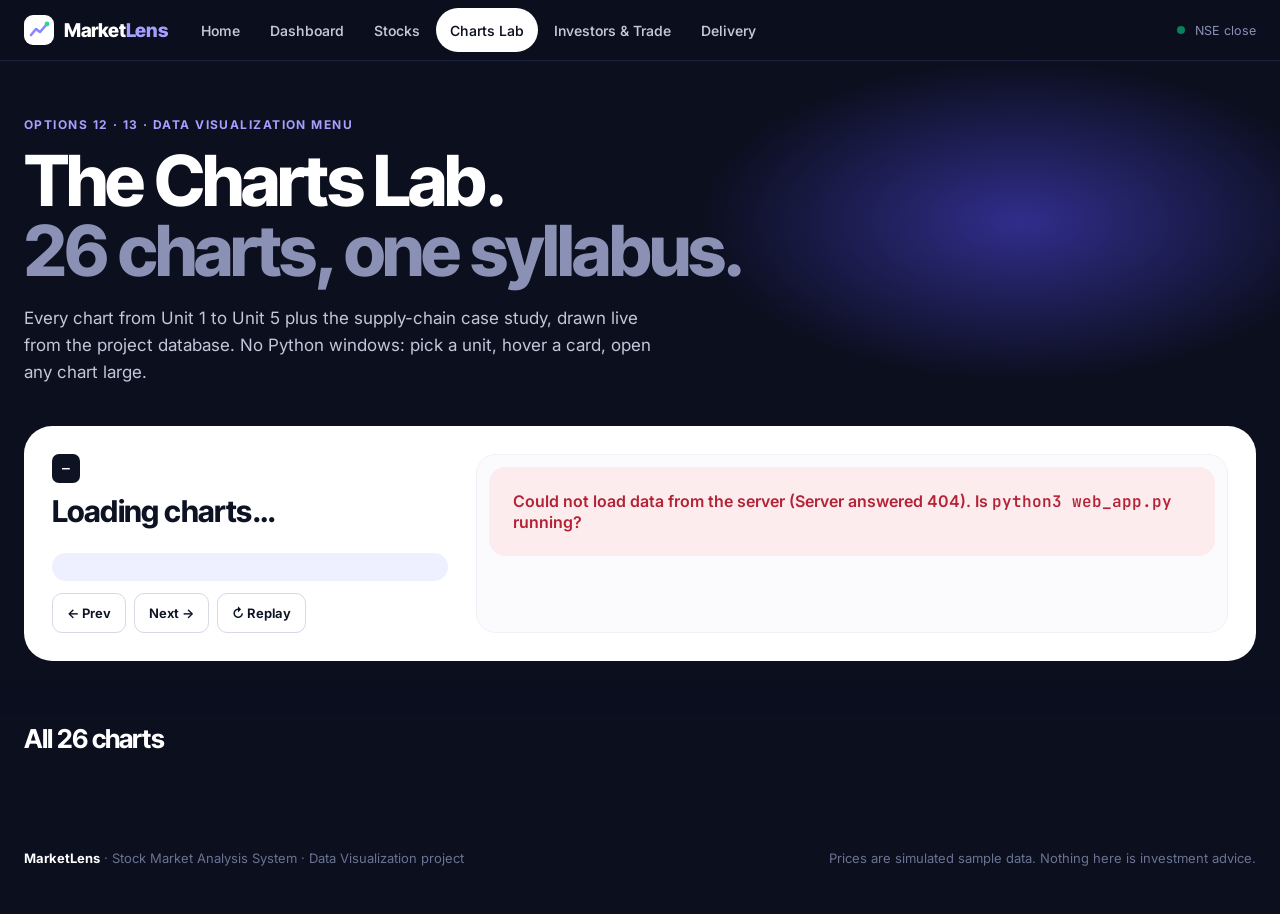
==== web/charts.html @ 758b6175 "Add MarketLens website with all 26 charts in the browser Start it with `python3 main.py --web` or me" ====
<!doctype html>
<html lang="en">
<head>
<meta charset="utf-8">
<meta name="viewport" content="width=device-width, initial-scale=1">
<title>Charts Lab · MarketLens</title>
<link rel="preconnect" href="https://fonts.googleapis.com">
<link href="https://fonts.googleapis.com/css2?family=Inter+Tight:wght@500;600;700;800&family=Inter:wght@400;500;600;700&family=JetBrains+Mono:wght@500;600;700&display=swap" rel="stylesheet">
<link rel="stylesheet" href="assets/style.css">
<style>
.ccard { background: #FFFFFF; color: var(--ink); border-radius: 22px; padding: 20px; display: flex; flex-direction: column; gap: 10px; transition: transform .35s cubic-bezier(.2,.8,.2,1), box-shadow .35s; animation: up .7s cubic-bezier(.2,.8,.2,1) both; }
.ccard:hover { transform: translateY(-5px); box-shadow: 0 30px 60px -30px rgba(139,133,255,.55); }
.ccard h3 { font-size: 18px; line-height: 1.25; font-weight: 700; letter-spacing: -.01em; }
.plot { background: #FBFBFE; border: 1px solid #F0F1F6; border-radius: 16px; padding: 6px; }
.note { display: flex; gap: 8px; align-items: flex-start; font-size: 13px; line-height: 1.45; color: #312E81; background: #F3F3FF; border-radius: 12px; padding: 10px 12px; }
.num { background: #0E1324; color: #FFF; font-size: 12px; font-weight: 700; padding: 4px 8px; border-radius: 7px; }
.tabs { position: sticky; top: 61px; z-index: 5; background: rgba(11,15,30,.9); backdrop-filter: blur(12px); padding-top: 18px; padding-bottom: 16px; }
.glow { position: absolute; right: -60px; top: 0; width: 640px; max-width: 70%; pointer-events: none; animation: glow 5s ease-in-out infinite; }
@media (max-width: 900px) { .tabs { position: static; } }
</style>
</head>
<body class="dark">
<main>
  <section class="wrap night" style="padding-top:56px;padding-bottom:20px;position:relative;overflow-x:clip">
    <svg class="glow" viewBox="0 0 600 300" aria-hidden="true"><defs><radialGradient id="hg" cx=".5" cy=".5" r=".5"><stop offset="0" stop-color="#4F46E5" stop-opacity=".55"></stop><stop offset="1" stop-color="#4F46E5" stop-opacity="0"></stop></radialGradient></defs><ellipse cx="300" cy="150" rx="300" ry="150" fill="url(#hg)"></ellipse></svg>
    <div style="position:relative">
      <div class="eyebrow">OPTIONS 12 · 13 · DATA VISUALIZATION MENU</div>
      <h1 class="anim-up" style="font-size:clamp(40px,5.5vw,72px);letter-spacing:-.04em;line-height:1;margin-top:14px;font-weight:760">The Charts Lab.<br><span style="color:#8A91B5">26 charts, one syllabus.</span></h1>
      <p style="color:#C3C8D8;font-size:17px;line-height:1.6;max-width:640px;margin:18px 0 0">Every chart from Unit 1 to Unit 5 plus the supply-chain case study, drawn live from the project database. No Python windows: pick a unit, hover a card, open any chart large.</p>
    </div>
  </section>

  <section class="wrap" id="spot" style="padding-top:20px;scroll-margin-top:70px">
    <div style="background:#FFF;color:#0E1324;border-radius:28px;padding:28px;display:flex;flex-wrap:wrap;gap:28px">
      <div style="flex:1 1 300px;min-width:0;display:flex;flex-direction:column;gap:12px">
        <div style="display:flex;align-items:center;gap:10px"><span class="num mono" id="sp-num" style="font-size:13px;padding:6px 10px">—</span><span class="eyebrow" id="sp-unit" style="color:#4F46E5"></span></div>
        <h2 id="sp-title" style="font-size:30px;line-height:1.12;font-weight:720;letter-spacing:-.02em">Loading charts…</h2>
        <p id="sp-desc" style="color:#4A5266;font-size:15px;line-height:1.6;margin:0"></p>
        <div id="sp-ins" style="background:#EEF0FF;border-radius:14px;padding:14px 16px;font-size:14px;line-height:1.5;color:#312E81"></div>
        <div style="display:flex;flex-wrap:wrap;gap:8px;margin-top:auto;align-items:center">
          <button type="button" class="btn ghost small" id="prev" aria-label="Previous chart">← Prev</button>
          <button type="button" class="btn ghost small" id="next" aria-label="Next chart">Next →</button>
          <button type="button" class="btn ghost small" id="replay" aria-label="Replay the animation">↻ Replay</button>
          <span class="mono small" id="sp-pos" style="margin-left:4px"></span>
        </div>
      </div>
      <div class="plot" id="sp-plot" style="flex:2 1 560px;min-width:0;padding:12px;border-radius:20px"><div class="skel" style="height:340px"></div></div>
    </div>
  </section>

  <section class="wrap night tabs" style="margin-top:20px">
    <div role="tablist" aria-label="Syllabus unit" id="tabs" style="display:flex;flex-wrap:wrap;gap:8px"></div>
  </section>

  <section class="wrap" style="padding-top:8px;padding-bottom:30px">
    <div style="display:flex;flex-wrap:wrap;align-items:baseline;justify-content:space-between;gap:8px;margin-bottom:18px">
      <h2 id="tab-title" style="font-size:26px;font-weight:700">All 26 charts</h2><span id="tab-note" style="color:#8A91B5;font-size:14px"></span>
    </div>
    <div id="grid" style="display:grid;grid-template-columns:repeat(auto-fill,minmax(min(100%,400px),1fr));gap:18px"></div>
  </section>
</main>
<script src="assets/app.js"></script>
<script src="js/charts.js"></script>
</body>
</html>
---- web/assets/style.css ----
/* MarketLens: shared look for every page (light ground, indigo accent, green/red only for gain/loss) */
:root {
  --bg: #F6F7FB; --card: #FFFFFF; --ink: #0E1324; --ink2: #3B4255; --muted: #5B6478; --line: #E6E8F0; --line2: #F1F2F7;
  --acc: #4F46E5; --acc-dark: #3730A3; --acc-soft: #EEF0FF; --acc-light: #A5A0FF;
  --up: #08805A; --up-soft: #E7F6EF; --up-ink: #08714F; --dn: #D12B42; --dn-soft: #FDECEE; --dn-ink: #B42235;
  --warn: #CA8A04; --warn-soft: #FEF3C7; --warn-ink: #92400E;
  --night: #0B0F1E; --night2: #121731; --night-line: #1F2547; --night-text: #C3C8D8; --night-muted: #8A91B5;
  --radius: 20px;
  --display: 'Inter Tight', 'Inter', system-ui, sans-serif;
  --body: 'Inter', system-ui, sans-serif;
  --mono: 'JetBrains Mono', ui-monospace, monospace;
}
* { box-sizing: border-box; }
html { scroll-behavior: smooth; }
body { margin: 0; background: var(--bg); color: var(--ink); font-family: var(--body); -webkit-font-smoothing: antialiased; overflow-x: hidden; }
body.dark { background: var(--night); color: #FFFFFF; }
a { color: var(--acc); text-decoration: none; }
a:hover { color: var(--acc-dark); }
button { font-family: inherit; }
.mono { font-family: var(--mono); font-feature-settings: "tnum"; }
.wrap { max-width: 1320px; margin: 0 auto; padding: 0 24px; }
.eyebrow { font-size: 12px; font-weight: 700; letter-spacing: 0.12em; color: var(--acc); }
body.dark .eyebrow, .night .eyebrow { color: var(--acc-light); }
h1, h2, h3 { font-family: var(--display); letter-spacing: -0.03em; margin: 0; }
.h-page { font-size: 40px; font-weight: 740; margin-top: 6px; }
.lead { color: #4A5266; font-size: 15px; margin: 6px 0 0; line-height: 1.6; }
.up-c { color: var(--up); } .dn-c { color: var(--dn); }
.small { font-size: 12px; color: var(--muted); }
.sr { position: absolute; width: 1px; height: 1px; overflow: hidden; clip: rect(0 0 0 0); white-space: nowrap; }

/* ---------- top bar */
.topbar { position: sticky; top: 0; z-index: 30; background: rgba(246, 247, 251, 0.86); backdrop-filter: blur(14px); border-bottom: 1px solid var(--line); }
.topbar.dark { background: rgba(11, 15, 30, 0.88); border-bottom-color: #1B2140; }
.topbar .row { display: flex; flex-wrap: wrap; align-items: center; gap: 8px 20px; padding: 8px 24px; max-width: 1320px; margin: 0 auto; }
.brand { display: flex; align-items: center; gap: 10px; color: var(--ink); min-height: 44px; font-family: var(--display); font-weight: 800; font-size: 19px; letter-spacing: -0.02em; }
.brand span { color: var(--acc); }
.topbar.dark .brand { color: #FFFFFF; } .topbar.dark .brand span { color: var(--acc-light); }
.nav { display: flex; flex-wrap: wrap; gap: 2px; flex: 1 1 auto; }
.nav a { color: var(--ink2); padding: 0 14px; border-radius: 999px; font-weight: 550; font-size: 14px; min-height: 44px; display: inline-flex; align-items: center; transition: background .2s, color .2s; }
.nav a:hover { background: var(--acc-soft); color: var(--acc-dark); }
.nav a.on { background: var(--ink); color: #FFFFFF; }
.topbar.dark .nav a { color: var(--night-text); }
.topbar.dark .nav a:hover { background: #1B2140; color: #FFFFFF; }
.topbar.dark .nav a.on { background: #FFFFFF; color: var(--ink); }
.status { display: flex; align-items: center; gap: 10px; font-size: 12.5px; color: var(--muted); }
.topbar.dark .status { color: var(--night-muted); }
.live { width: 8px; height: 8px; border-radius: 50%; background: var(--up); }
.ticker { overflow: hidden; border-top: 1px solid var(--line); background: #FFFFFF; }
.ticker .track { display: flex; width: max-content; animation: marq 70s linear infinite; }
.ticker:hover .track { animation-play-state: paused; }
.ticker a { display: flex; align-items: center; gap: 10px; padding: 9px 22px; border-right: 1px solid #EEF0F5; color: var(--ink); white-space: nowrap; font-size: 12.5px; }
.ticker b { font-weight: 700; }

/* ---------- surfaces */
.card { background: var(--card); border: 1px solid var(--line); border-radius: var(--radius); color: var(--ink); }
.card.pad { padding: 20px; }
.lift { transition: transform .35s cubic-bezier(.2,.8,.2,1), box-shadow .35s; }
.lift:hover { transform: translateY(-4px); box-shadow: 0 24px 48px -24px rgba(30, 34, 90, .35); }
.card-title { font-weight: 700; font-size: 15px; }
.card-head { display: flex; flex-wrap: wrap; justify-content: space-between; align-items: center; gap: 8px; }
.grid { display: grid; gap: 16px; }
.cols-auto { grid-template-columns: repeat(auto-fit, minmax(var(--min, 260px), 1fr)); }
.flexwrap { display: flex; flex-wrap: wrap; gap: 18px; }
.tag { font-size: 11px; font-weight: 700; padding: 3px 8px; border-radius: 6px; white-space: nowrap; }
.tag.up { background: var(--up-soft); color: var(--up-ink); } .tag.dn { background: var(--dn-soft); color: var(--dn-ink); }
.tag.acc { background: var(--acc-soft); color: #4338CA; } .tag.warn { background: var(--warn-soft); color: var(--warn-ink); }
.tag.solid-dn { background: var(--dn); color: #FFFFFF; }

/* ---------- controls */
.chip { border: 1px solid #D5D9E4; background: #FFFFFF; color: var(--ink2); border-radius: 999px; padding: 0 16px; min-height: 40px; font: 600 13px var(--body); cursor: pointer; transition: all .2s; }
.chip:hover { border-color: var(--acc); color: var(--acc); }
.chip.on { background: var(--ink); border-color: var(--ink); color: #FFFFFF; }
.night .chip, body.dark .chip { border-color: #2B3150; background: transparent; color: var(--night-text); }
.night .chip:hover, body.dark .chip:hover { border-color: #8B85FF; color: #FFFFFF; }
.night .chip.on, body.dark .chip.on { background: #FFFFFF; border-color: #FFFFFF; color: var(--ink); }
.chip .n { font-family: var(--mono); font-size: 11px; opacity: .7; margin-left: 4px; }
.segs { display: inline-flex; background: #F1F2F7; border-radius: 12px; padding: 4px; gap: 2px; }
.seg { border: 0; background: transparent; color: var(--ink2); font: 600 13px var(--body); padding: 0 14px; min-height: 36px; border-radius: 9px; cursor: pointer; }
.seg:hover { color: var(--acc); }
.seg.on { background: #FFFFFF; color: var(--ink); box-shadow: 0 1px 3px rgba(14, 19, 36, .15); }
.field { width: 100%; min-height: 46px; border: 1px solid #D5D9E4; border-radius: 12px; padding: 0 12px; font: 500 14px var(--body); background: #F8F9FC; color: var(--ink); }
.field:focus, .chip:focus-visible, .seg:focus-visible, .btn:focus-visible, a:focus-visible, button:focus-visible { outline: 2px solid var(--acc); outline-offset: 2px; }
label.lbl { display: block; font-size: 12px; color: var(--muted); margin-bottom: 6px; }
.btn { display: inline-flex; align-items: center; justify-content: center; gap: 10px; border: 0; border-radius: 14px; min-height: 52px; padding: 0 22px; font: 650 15px var(--body); cursor: pointer; white-space: nowrap; transition: background .2s, filter .2s, border-color .2s, color .2s; }
.btn.dark { background: var(--ink); color: #FFFFFF; } .btn.dark:hover { background: #1E2340; color: #FFFFFF; }
.btn.ghost { background: #FFFFFF; color: var(--ink); border: 1px solid #D5D9E4; } .btn.ghost:hover { border-color: var(--acc); color: var(--acc); }
.btn.green { background: var(--up); color: #FFFFFF; } .btn.red { background: var(--dn); color: #FFFFFF; }
.btn.green:hover, .btn.red:hover { filter: brightness(1.08); }
.btn.small { min-height: 40px; font-size: 13px; border-radius: 10px; padding: 0 14px; }
.btn[disabled] { opacity: .5; cursor: not-allowed; }

/* ---------- tables */
.tbl-box { overflow-x: auto; }
table.tbl { width: 100%; border-collapse: collapse; font-size: 13px; }
.tbl th { text-align: left; font-size: 11.5px; letter-spacing: .05em; color: var(--muted); font-weight: 700; padding: 10px 8px; border-top: 1px solid #EEF0F5; border-bottom: 1px solid #EEF0F5; white-space: nowrap; }
.tbl td { padding: 9px 8px; border-bottom: 1px solid var(--line2); }
.tbl th:first-child, .tbl td:first-child { padding-left: 20px; }
.tbl th:last-child, .tbl td:last-child { padding-right: 20px; }
.tbl .r { text-align: right; }
.tbl tbody tr { transition: background .15s; }
.tbl tbody tr:hover { background: #F7F8FD; }

/* ---------- bars built from divs */
.bar-track { height: 10px; background: #F1F2F7; border-radius: 6px; overflow: hidden; }
.bar-fill { height: 100%; border-radius: 6px; }

/* ---------- toast */
.toast-host { position: fixed; right: 20px; bottom: 20px; z-index: 60; display: flex; flex-direction: column; gap: 10px; max-width: min(420px, calc(100vw - 40px)); }
.toast { background: var(--ink); color: #FFFFFF; border-radius: 14px; padding: 14px 16px; font-size: 13.5px; line-height: 1.5; display: flex; gap: 10px; box-shadow: 0 20px 40px -20px rgba(0,0,0,.5); animation: toastIn .45s cubic-bezier(.2,.8,.2,1) both; }
.toast.err { background: var(--dn-ink); }

/* ---------- loading skeleton */
.skel { background: linear-gradient(90deg, #EEF0F5 25%, #F7F8FC 50%, #EEF0F5 75%); background-size: 200% 100%; animation: shimmer 1.4s infinite; border-radius: 12px; }
body.dark .skel { background: linear-gradient(90deg, #151A33 25%, #1D2343 50%, #151A33 75%); background-size: 200% 100%; }
.err-box { padding: 24px; border-radius: 16px; background: var(--dn-soft); color: var(--dn-ink); font-weight: 600; }

/* ---------- footer */
.foot { display: flex; flex-wrap: wrap; justify-content: space-between; gap: 16px; color: var(--muted); font-size: 13px; padding: 48px 24px; max-width: 1320px; margin: 0 auto; }
body.dark .foot { color: #6B7393; }

/* ---------- animation vocabulary (used by every chart) */
@keyframes up { from { opacity: 0; transform: translateY(16px); } to { opacity: 1; transform: none; } }
@keyframes fa { from { opacity: 0; } to { opacity: 1; } }
@keyframes dr { to { stroke-dashoffset: 0; } }
@keyframes gy { from { transform: scaleY(0); } to { transform: scaleY(1); } }
@keyframes gxk { from { transform: scaleX(0); } to { transform: scaleX(1); } }
@keyframes po { from { transform: scale(0); opacity: 0; } to { transform: scale(1); opacity: 1; } }
@keyframes marq { from { transform: translateX(0); } to { transform: translateX(-50%); } }
@keyframes floaty { 0%, 100% { transform: translateY(0); } 50% { transform: translateY(-10px); } }
@keyframes pulse { 0% { box-shadow: 0 0 0 0 rgba(8, 128, 90, .55); } 100% { box-shadow: 0 0 0 10px rgba(8, 128, 90, 0); } }
@keyframes pulseRed { 0% { box-shadow: 0 0 0 0 rgba(209, 43, 66, .5); } 100% { box-shadow: 0 0 0 9px rgba(209, 43, 66, 0); } }
@keyframes needle { from { transform: rotate(-90deg); } }
@keyframes shimmer { to { background-position: -200% 0; } }
@keyframes toastIn { from { opacity: 0; transform: translateY(12px) scale(.97); } to { opacity: 1; transform: none; } }
@keyframes travel { 0% { transform: translateX(0); opacity: 0; } 6% { opacity: 1; } 94% { opacity: 1; } 100% { transform: translateX(880px); opacity: 0; } }
@keyframes ring { 0% { r: 7; opacity: .7; } 100% { r: 22; opacity: 0; } }
@keyframes dash { to { stroke-dashoffset: -40; } }
@keyframes glow { 0%, 100% { opacity: .45; } 50% { opacity: .9; } }
.anim-up { animation: up .7s cubic-bezier(.2,.8,.2,1) both; }
.reveal { opacity: 0; transform: translateY(24px); transition: opacity .8s cubic-bezier(.2,.8,.2,1), transform .8s cubic-bezier(.2,.8,.2,1); }
.reveal.in { opacity: 1; transform: none; }
.g { transform-box: fill-box; transform-origin: 50% 100%; animation: gy .9s cubic-bezier(.2,.8,.2,1) both; }
.gn { transform-box: fill-box; transform-origin: 50% 0; animation: gy .9s cubic-bezier(.2,.8,.2,1) both; }
.gx { transform-box: fill-box; transform-origin: 0 50%; animation: gxk .9s cubic-bezier(.2,.8,.2,1) both; }
.gxn { transform-box: fill-box; transform-origin: 100% 50%; animation: gxk .9s cubic-bezier(.2,.8,.2,1) both; }
div.gx { transform-origin: 0 50%; } div.gxn { transform-origin: 100% 50%; } div.g { transform-origin: 50% 100%; }
.d { stroke-dasharray: 1; stroke-dashoffset: 1; animation: dr 1.8s cubic-bezier(.4,0,.2,1) forwards; }
.f { animation: fa .9s both; }
.pop { transform-box: fill-box; transform-origin: center; animation: po .55s cubic-bezier(.3,1.5,.5,1) both; }
.dl1{animation-delay:.04s}.dl2{animation-delay:.08s}.dl3{animation-delay:.12s}.dl4{animation-delay:.16s}.dl5{animation-delay:.2s}.dl6{animation-delay:.24s}.dl7{animation-delay:.28s}.dl8{animation-delay:.32s}.dl9{animation-delay:.36s}.dl10{animation-delay:.4s}.dl11{animation-delay:.44s}.dl12{animation-delay:.48s}.dl13{animation-delay:.52s}.dl14{animation-delay:.56s}.dl15{animation-delay:.6s}.dl16{animation-delay:.64s}.dl17{animation-delay:.68s}.dl18{animation-delay:.72s}.dl19{animation-delay:.76s}
.float { animation: floaty 6s ease-in-out infinite; } .float2 { animation: floaty 7s 1s ease-in-out infinite; }
.needle { transform-box: view-box; transform-origin: 110px 110px; animation: needle 1.6s cubic-bezier(.2,.8,.2,1) both; }
.alert-dot { width: 9px; height: 9px; border-radius: 50%; background: var(--dn); display: inline-block; }

@media (max-width: 640px) {
  .h-page { font-size: 32px; }
  .topbar { position: static; }
  .btn.small { padding: 0 12px; }
  .wrap, .topbar .row { padding-left: 16px; padding-right: 16px; }
}
@media (prefers-reduced-motion: reduce) {
  *, *::before, *::after { animation: none !important; transition: none !important; }
  .d { stroke-dashoffset: 0; } .reveal { opacity: 1; transform: none; }
}
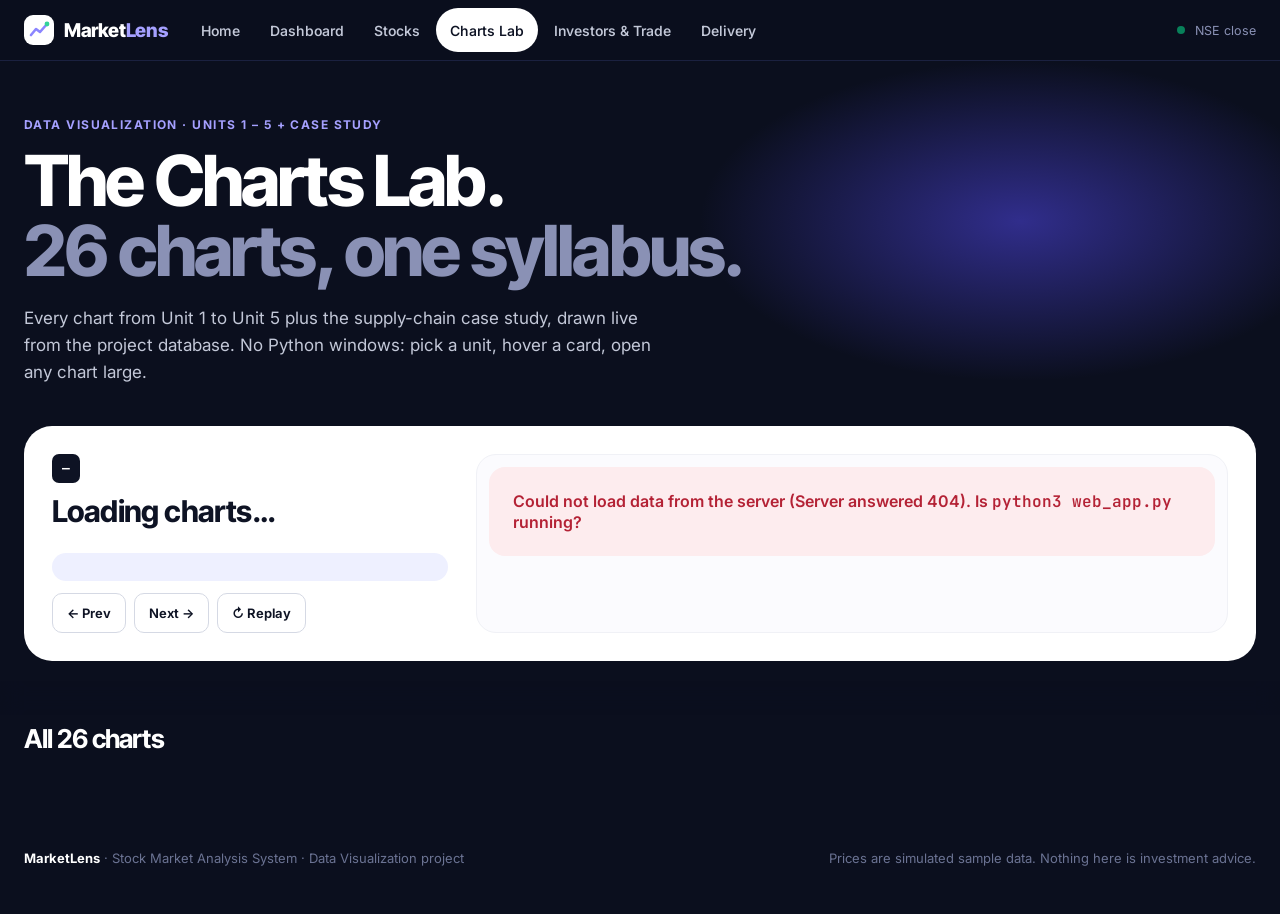
==== commit c3d72562: "Make the project website-only and remove the terminal menu" ====
--- a/web/charts.html
+++ b/web/charts.html
@@ -24,7 +24,7 @@
   <section class="wrap night" style="padding-top:56px;padding-bottom:20px;position:relative;overflow-x:clip">
     <svg class="glow" viewBox="0 0 600 300" aria-hidden="true"><defs><radialGradient id="hg" cx=".5" cy=".5" r=".5"><stop offset="0" stop-color="#4F46E5" stop-opacity=".55"></stop><stop offset="1" stop-color="#4F46E5" stop-opacity="0"></stop></radialGradient></defs><ellipse cx="300" cy="150" rx="300" ry="150" fill="url(#hg)"></ellipse></svg>
     <div style="position:relative">
-      <div class="eyebrow">OPTIONS 12 · 13 · DATA VISUALIZATION MENU</div>
+      <div class="eyebrow">DATA VISUALIZATION · UNITS 1 – 5 + CASE STUDY</div>
       <h1 class="anim-up" style="font-size:clamp(40px,5.5vw,72px);letter-spacing:-.04em;line-height:1;margin-top:14px;font-weight:760">The Charts Lab.<br><span style="color:#8A91B5">26 charts, one syllabus.</span></h1>
       <p style="color:#C3C8D8;font-size:17px;line-height:1.6;max-width:640px;margin:18px 0 0">Every chart from Unit 1 to Unit 5 plus the supply-chain case study, drawn live from the project database. No Python windows: pick a unit, hover a card, open any chart large.</p>
     </div>
--- a/web/assets/style.css
+++ b/web/assets/style.css
@@ -1,4 +1,3 @@
-/* MarketLens: shared look for every page (light ground, indigo accent, green/red only for gain/loss) */
 :root {
   --bg: #F6F7FB; --card: #FFFFFF; --ink: #0E1324; --ink2: #3B4255; --muted: #5B6478; --line: #E6E8F0; --line2: #F1F2F7;
   --acc: #4F46E5; --acc-dark: #3730A3; --acc-soft: #EEF0FF; --acc-light: #A5A0FF;
@@ -28,7 +27,6 @@
 .small { font-size: 12px; color: var(--muted); }
 .sr { position: absolute; width: 1px; height: 1px; overflow: hidden; clip: rect(0 0 0 0); white-space: nowrap; }
 
-/* ---------- top bar */
 .topbar { position: sticky; top: 0; z-index: 30; background: rgba(246, 247, 251, 0.86); backdrop-filter: blur(14px); border-bottom: 1px solid var(--line); }
 .topbar.dark { background: rgba(11, 15, 30, 0.88); border-bottom-color: #1B2140; }
 .topbar .row { display: flex; flex-wrap: wrap; align-items: center; gap: 8px 20px; padding: 8px 24px; max-width: 1320px; margin: 0 auto; }
@@ -51,7 +49,6 @@
 .ticker a { display: flex; align-items: center; gap: 10px; padding: 9px 22px; border-right: 1px solid #EEF0F5; color: var(--ink); white-space: nowrap; font-size: 12.5px; }
 .ticker b { font-weight: 700; }
 
-/* ---------- surfaces */
 .card { background: var(--card); border: 1px solid var(--line); border-radius: var(--radius); color: var(--ink); }
 .card.pad { padding: 20px; }
 .lift { transition: transform .35s cubic-bezier(.2,.8,.2,1), box-shadow .35s; }
@@ -66,7 +63,6 @@
 .tag.acc { background: var(--acc-soft); color: #4338CA; } .tag.warn { background: var(--warn-soft); color: var(--warn-ink); }
 .tag.solid-dn { background: var(--dn); color: #FFFFFF; }
 
-/* ---------- controls */
 .chip { border: 1px solid #D5D9E4; background: #FFFFFF; color: var(--ink2); border-radius: 999px; padding: 0 16px; min-height: 40px; font: 600 13px var(--body); cursor: pointer; transition: all .2s; }
 .chip:hover { border-color: var(--acc); color: var(--acc); }
 .chip.on { background: var(--ink); border-color: var(--ink); color: #FFFFFF; }
@@ -89,7 +85,6 @@
 .btn.small { min-height: 40px; font-size: 13px; border-radius: 10px; padding: 0 14px; }
 .btn[disabled] { opacity: .5; cursor: not-allowed; }
 
-/* ---------- tables */
 .tbl-box { overflow-x: auto; }
 table.tbl { width: 100%; border-collapse: collapse; font-size: 13px; }
 .tbl th { text-align: left; font-size: 11.5px; letter-spacing: .05em; color: var(--muted); font-weight: 700; padding: 10px 8px; border-top: 1px solid #EEF0F5; border-bottom: 1px solid #EEF0F5; white-space: nowrap; }
@@ -100,25 +95,20 @@
 .tbl tbody tr { transition: background .15s; }
 .tbl tbody tr:hover { background: #F7F8FD; }
 
-/* ---------- bars built from divs */
 .bar-track { height: 10px; background: #F1F2F7; border-radius: 6px; overflow: hidden; }
 .bar-fill { height: 100%; border-radius: 6px; }
 
-/* ---------- toast */
 .toast-host { position: fixed; right: 20px; bottom: 20px; z-index: 60; display: flex; flex-direction: column; gap: 10px; max-width: min(420px, calc(100vw - 40px)); }
 .toast { background: var(--ink); color: #FFFFFF; border-radius: 14px; padding: 14px 16px; font-size: 13.5px; line-height: 1.5; display: flex; gap: 10px; box-shadow: 0 20px 40px -20px rgba(0,0,0,.5); animation: toastIn .45s cubic-bezier(.2,.8,.2,1) both; }
 .toast.err { background: var(--dn-ink); }
 
-/* ---------- loading skeleton */
 .skel { background: linear-gradient(90deg, #EEF0F5 25%, #F7F8FC 50%, #EEF0F5 75%); background-size: 200% 100%; animation: shimmer 1.4s infinite; border-radius: 12px; }
 body.dark .skel { background: linear-gradient(90deg, #151A33 25%, #1D2343 50%, #151A33 75%); background-size: 200% 100%; }
 .err-box { padding: 24px; border-radius: 16px; background: var(--dn-soft); color: var(--dn-ink); font-weight: 600; }
 
-/* ---------- footer */
 .foot { display: flex; flex-wrap: wrap; justify-content: space-between; gap: 16px; color: var(--muted); font-size: 13px; padding: 48px 24px; max-width: 1320px; margin: 0 auto; }
 body.dark .foot { color: #6B7393; }
 
-/* ---------- animation vocabulary (used by every chart) */
 @keyframes up { from { opacity: 0; transform: translateY(16px); } to { opacity: 1; transform: none; } }
 @keyframes fa { from { opacity: 0; } to { opacity: 1; } }
 @keyframes dr { to { stroke-dashoffset: 0; } }
